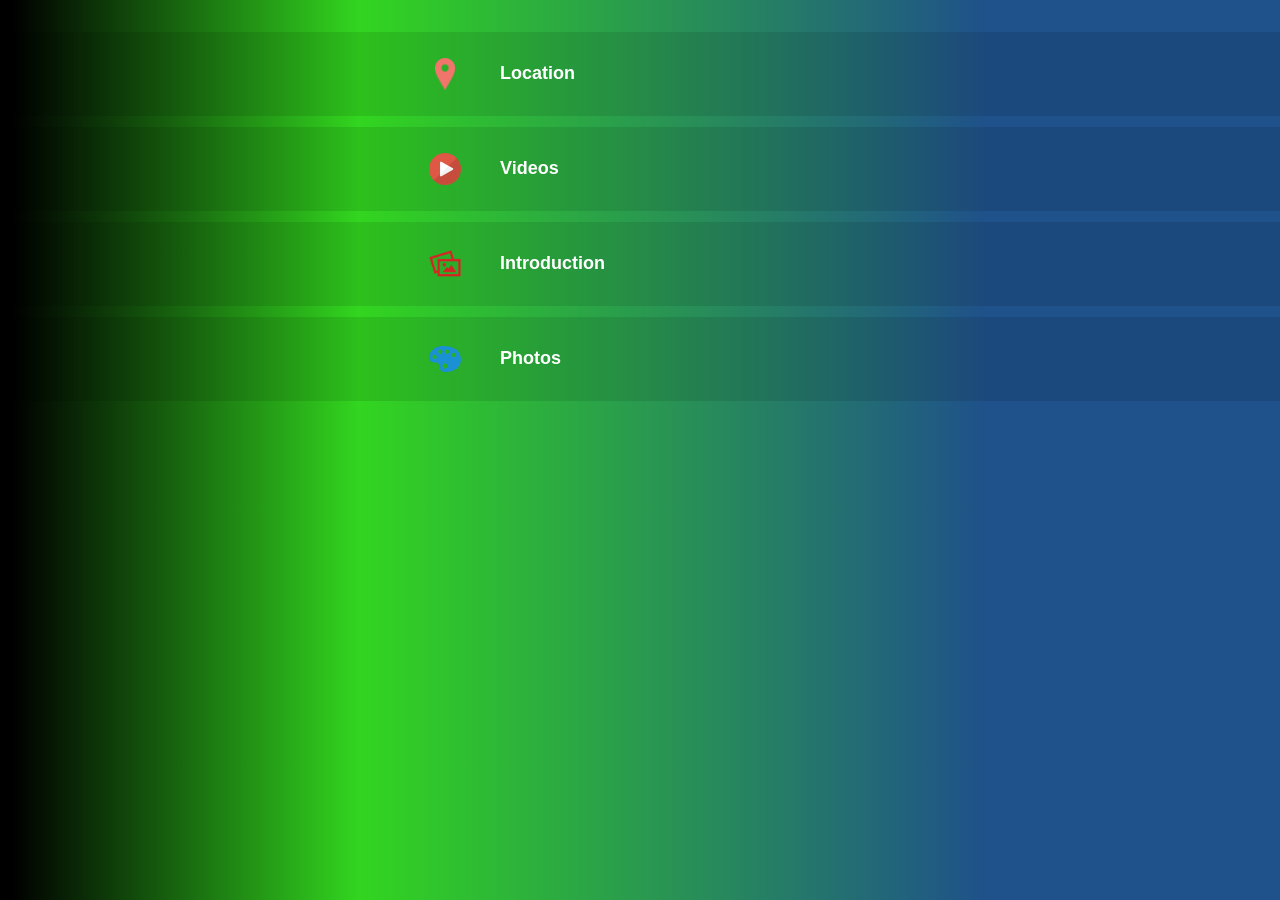
==== index.html @ 2bfb4bd2 "innovative4_cyberguardian_712" ====
<!DOCTYPE html PUBLIC "-//W3C//DTD XHTML 1.0 Transitional//EN" "http://www.w3.org/TR/xhtml1/DTD/xhtml1-transitional.dtd">

<html xmlns="http://www.w3.org/1999/xhtml">

<head>

<meta http-equiv="Content-Type" content="text/html; charset=utf-8" />

<title>List Menu</title>

<meta name="viewport" content="width=device-width, initial-scale=1">

<!-- Common Css Starts Here -->

<link rel="stylesheet" href="css/jquery.mobile-1.4.0.css" />

<link rel="stylesheet" href="css/theme.css" />

<link rel="stylesheet" href="css/common_layout.css" />



<!-- Common Css Ends Here -->

<link rel="stylesheet" href="css/grid_menu.css" />

<link rel="stylesheet" href="css/custom-responsive.css" />

<script src="js/jquery_1.9.1.js"></script>

<script src="js/jquery.mobile-1.4.0.js"></script>

<style type="text/css">

img {

	max-width:100%;

}

</style>

</head>



<body>

<!-- Start of first page -->

<div data-role="page" id="theme_layout" class="theme_bg">

<!-- Right Menu -->





<!-- Right Menu Ends Here -->

  

  

  <div role="main" class="ui-content">

  <!-- Logo of app -->

    <div class="logo" align="center"><img src="images/logo.png" alt="logo" /></div>

  

  

  </div>

  <!-- /content -->

  

  <div data-role="footer">

    <div class="list_menu">
		<div class="white_wrap">
		<div class="app_feature_list">

						
				<table cellpadding="0" cellspacing="0" border="0" align="center">
					<tr>
						<td>
						
							<a class="item link" rel="external" data-ajax="flase" href="location_3844.html">
																	<img src="images/location.png " />
															</a>
						</td>
						<td>
							<a href="location_3844.html" rel="external" data-ajax="flase" >
								<label>Location</label>
							</a>
						</td>
					</tr>
				</table>
			
		</div>
	</div>
		<div class="white_wrap">
		<div class="app_feature_list">

						
				<table cellpadding="0" cellspacing="0" border="0" align="center">
					<tr>
						<td>
						
							<a class="item link" rel="external" data-ajax="flase" href="video_3847.html">
																	<img src="images/video.png " />
															</a>
						</td>
						<td>
							<a href="video_3847.html" rel="external" data-ajax="flase" >
								<label>Videos</label>
							</a>
						</td>
					</tr>
				</table>
			
		</div>
	</div>
		<div class="white_wrap">
		<div class="app_feature_list">

						
				<table cellpadding="0" cellspacing="0" border="0" align="center">
					<tr>
						<td>
						
							<a class="item link" rel="external" data-ajax="flase" href="staticpage_3845.html">
																	<img src="images/staticpage.png " />
															</a>
						</td>
						<td>
							<a href="staticpage_3845.html" rel="external" data-ajax="flase" >
								<label>Introduction</label>
							</a>
						</td>
					</tr>
				</table>
			
		</div>
	</div>
		<div class="white_wrap">
		<div class="app_feature_list">

						
				<table cellpadding="0" cellspacing="0" border="0" align="center">
					<tr>
						<td>
						
							<a class="item link" rel="external" data-ajax="flase" href="photosub_3846.html">
																	<img src="images/photosub.png " />
															</a>
						</td>
						<td>
							<a href="photosub_3846.html" rel="external" data-ajax="flase" >
								<label>Photos</label>
							</a>
						</td>
					</tr>
				</table>
			
		</div>
	</div>
	</div>



  </div>

  <!-- /footer --> 

</div>

<!-- /page --> 







</body>

</html>
---- css/theme.css ----
.theme_bg{

	background:#22a201;

	min-width:320px;

	background-size:100% ;

	background-position: top center;

}

.logo{

	padding-top:28%;

	transition:all ease .3s;

	margin: 0 auto;

}



.ui-footer {

    background: none repeat scroll 0 0 rgba(0, 0, 0, 0) !important;

    border-bottom-width: 0;

    border-left-width: 0;

    border-right-width: 0;

    border-top: medium none !important;

}

.owl-demo .item{

	width:70px;

	height:70px;

	display:table-cell;

	/*background:url(../images/icon_bg.png) no-repeat;*/

	vertical-align:middle;

	text-align:center;

}

.ui-header{

	background:url("../images/header_bg.png") repeat scroll 0 0 rgba(0, 0, 0, 0) !important;

	border:none !important;

	border-bottom:none !important;

	

}

.ui-header a{

	box-shadow:none;

}

.ui-header .ui-title, .ui-footer .ui-title{

	text-shadow:none !important;

	color:#fff !important;

	font-size:24px;

	font-weight:normal;

	margin:0 23%;

}

.ui-icon-customrefresh:after {

	background-image: url("../images/refresh_icon.png");

	

}

.ui-icon-customrefresh:after{

	background-color:none;

	border:none;

	border-radius:none;

	height:42px;

	width:42px;

}

.ui-header .ui-btn-icon-notext{

	margin-top:11px;

}

.refresh_link,.help_link{

	border:none !important;

	background:none !important;

}

.refresh_link:hover,.refresh_link:active,.refresh_link:focus,.help_link:focus,.help_link:hover,.help_link:active{

	box-shadow:none !important;

}





/* custom setting of icons */

.app_feature_list a img{

	max-height:32px;

	max-width:32px;

}

.theme_bg
{
	background-image:none;
	background-repeat:no-repeat;
	background-size:cover;	
	background: linear-gradient(left , rgb(0, 0, 0) 1% , rgb(50, 213, 31) 28% , rgb(31, 81, 138) 77%);
background: -o-linear-gradient(left , rgb(0, 0, 0) 1% , rgb(50, 213, 31) 28% , rgb(31, 81, 138) 77%);
background: -ms-linear-gradient(left , rgb(0, 0, 0) 1% , rgb(50, 213, 31) 28% , rgb(31, 81, 138) 77%);
background: -moz-linear-gradient(left , rgb(0, 0, 0) 1% , rgb(50, 213, 31) 28% , rgb(31, 81, 138) 77%);
background: -webkit-linear-gradient(left , rgb(0, 0, 0) 1% , rgb(50, 213, 31) 28% , rgb(31, 81, 138) 77%);
}
---- css/common_layout.css ----
@font-face {
font-family:"Open Sans Light";
src:url("fonts/OpenSans-Light.eot?") format("eot"), url("fonts/OpenSans-Light.woff") format("woff"), url("fonts/OpenSans-Light.ttf") format("truetype"), url("fonts/OpenSans-Light.svg#OpenSans-Light") format("svg");
font-weight:normal;
font-style:normal;
}
@font-face {
font-family:"Open Sans";
src:url("fonts/OpenSans-Regular.eot?") format("eot"), url("fonts/OpenSans-Regular.woff") format("woff"), url("fonts/OpenSans-Regular.ttf") format("truetype"), url("fonts/OpenSans-Regular.svg#OpenSans") format("svg");
font-weight:normal;
font-style:normal;
}
@font-face {
font-family:"Open Sans Semibold";
src:url("fonts/OpenSans-Semibold.eot?") format("eot"), url("fonts/OpenSans-Semibold.woff") format("woff"), url("fonts/OpenSans-Semibold.ttf") format("truetype"), url("fonts/OpenSans-Semibold.svg#OpenSans-Semibold") format("svg");
font-weight:normal;
font-style:normal;
}
body {
	/*font-family:Open Sans,sans-serif;*/
	font-family:Arial, Helvetica, sans-serif !important;
	min-width:313px;
}
.clr{
	clear:both;
}
.app_feature_list{
	text-align:center;
	text-shadow:none;
	float:left;
	font-weight:normal;
	color:#fff !important;
	width:70px;
	/*font-family:Open Sans Semibold,sans-serif;*/
	font-family:Arial, Helvetica, sans-serif !important;
}
.app_feature_list label{
	height:36px;
	overflow:hidden;
	font-size:13px;
	word-wrap: break-word;
	cursor:pointer;
}

.no_data,.thankyou_msg{
	background: url(../images/header_bg.png);
    border-radius: 6px;
    display: block;
    margin: 6%;
    padding: 4%;
    text-align: center;
    width: 80%;
    text-shadow:none !important;
    text-transform: capitalize;
	color:#fff;
}
a.item{

   /* background-image: url("../images/icon_bg.png");*/
	background-repeat:no-repeat;
	background-size:100% 100%;
    display: table-cell;
    height: 70px;
    text-align: center;
    vertical-align: middle;
    width: 70px;
	color:#fff !important;

}
.app_feature_list a,.app_feature_list label{
	color:#fff;
	text-decoration:none;
}
.logo{
	padding:0px !important;
}
.logo img{
	display:none;
}
.white_wrap .app_feature_list label{
	height:auto;
}
.app_feature_list a{
	color:#fff !important;
	text-decoration:none;
	outline:none;
	cursor:pointer;
}

/* loader setting */
.ui-loader-default{
	background: none repeat scroll 0 0 #000000;
    height: 100%;
    left: 0;
    opacity: 0.4;
    position: fixed;
    top: 0 !important;
    width: 100%;
	margin:0px !important;
}


.ui-loader .ui-icon-loading {
    position:absolute;
	top:50%;
	left:50%;
	margin:-23px 0 0 -23px;
}
---- css/grid_menu.css ----
/*.list_menu a.item {
    background: none;
    display: table-cell;
    height: 100px;
    text-align: center;
    vertical-align: middle;
    width: 100px;
	
}
.white_wrap{
	padding:7px 0px;
	background:#219e01;
	margin-bottom:10px;
}
.white_wrap table tr td:first-child{
	padding-right:20px;
	width:100px;
}
.white_wrap table{
	width:500px;
}
.white_wrap table tr td{
	vertical-align:middle;
	text-align:left;
}*/

.white_wrap{
	background:url(../images/header_bg.png);
	margin-bottom:11px;
	padding:7px 0px;
}
.white_wrap table tr td:first-child{
	padding-right:20px;
	width:70px;
	padding-left:20px;
}
.white_wrap table{
	width:500px;
}
.white_wrap table tr td{
	vertical-align:middle;
	text-align:left;
}
.white_wrap .app_feature_list{
	float:none;
	width:auto;
}
.white_wrap .app_feature_list label{
	margin-bottom:0px;
	height:auto;
}
.app_feature_list label {
    font-size: 18px;
    font-weight: 600;
    height: 36px;
    overflow: hidden;
}
---- css/custom-responsive.css ----
@media (max-width: 1024px){
	.logo{
	padding:5% 0px 10%;
	}	
}
@media (max-width: 768px){
	.logo{
	padding:28% 0px 20%;
		}	
}
@media (max-width: 650px){
	.logo {
    padding-top:4%;
    width: 410px;
	}
	.white_wrap table {
    width: 400px;
	}
}

@media (max-width: 480px){
	.logo{
	padding:8% 0px 20%;
	width:370px;
	}	
	.white_wrap table {
    width: 340px;
	}
}

@media (max-width: 350px){
	.logo {
    padding-top: 25%;
    width: 262px;
	}
	.white_wrap table {
    width: 300px;
	}
}
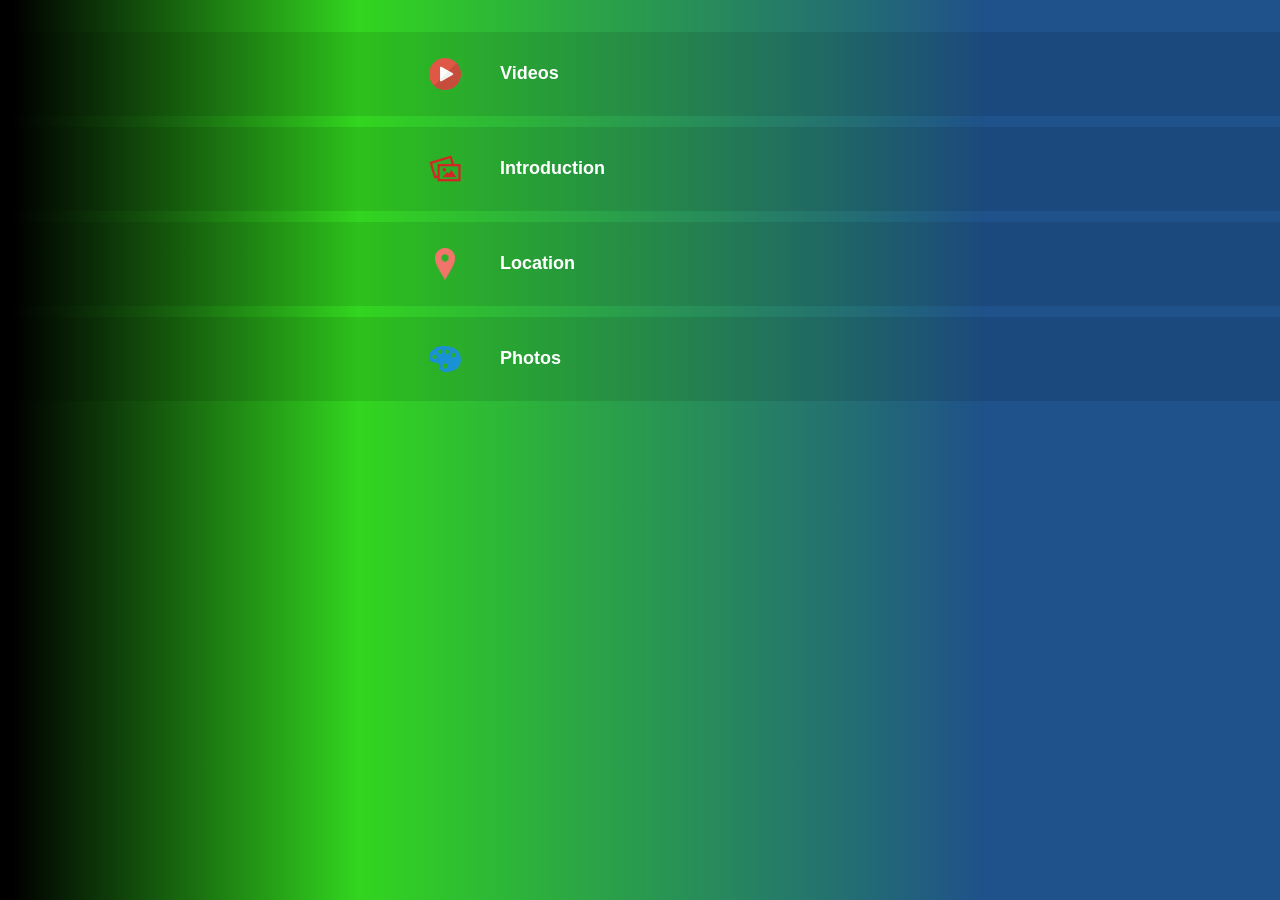
==== commit 907bb964: "innovative4_cyberguardian_712" ====
--- a/index.html
+++ b/index.html
@@ -89,28 +89,6 @@
 					<tr>
 						<td>
 						
-							<a class="item link" rel="external" data-ajax="flase" href="location_3844.html">
-																	<img src="images/location.png " />
-															</a>
-						</td>
-						<td>
-							<a href="location_3844.html" rel="external" data-ajax="flase" >
-								<label>Location</label>
-							</a>
-						</td>
-					</tr>
-				</table>
-			
-		</div>
-	</div>
-		<div class="white_wrap">
-		<div class="app_feature_list">
-
-						
-				<table cellpadding="0" cellspacing="0" border="0" align="center">
-					<tr>
-						<td>
-						
 							<a class="item link" rel="external" data-ajax="flase" href="video_3847.html">
 																	<img src="images/video.png " />
 															</a>
@@ -140,6 +118,28 @@
 						<td>
 							<a href="staticpage_3845.html" rel="external" data-ajax="flase" >
 								<label>Introduction</label>
+							</a>
+						</td>
+					</tr>
+				</table>
+			
+		</div>
+	</div>
+		<div class="white_wrap">
+		<div class="app_feature_list">
+
+						
+				<table cellpadding="0" cellspacing="0" border="0" align="center">
+					<tr>
+						<td>
+						
+							<a class="item link" rel="external" data-ajax="flase" href="location_3844.html">
+																	<img src="images/location.png " />
+															</a>
+						</td>
+						<td>
+							<a href="location_3844.html" rel="external" data-ajax="flase" >
+								<label>Location</label>
 							</a>
 						</td>
 					</tr>
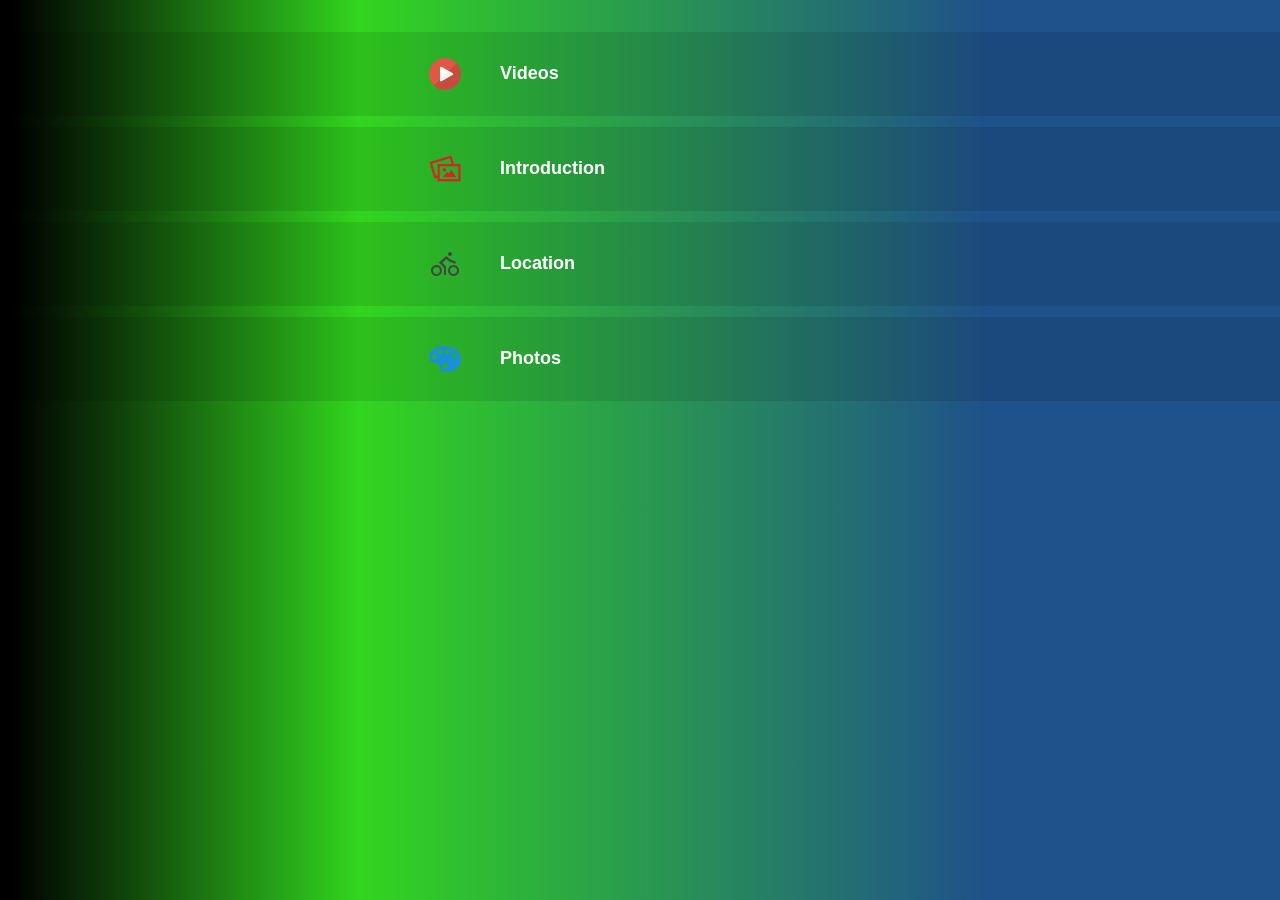
==== commit 6bb7f9b1: "innovative4_cyberguardian_712" ====
--- a/index.html
+++ b/index.html
@@ -134,7 +134,7 @@
 						<td>
 						
 							<a class="item link" rel="external" data-ajax="flase" href="location_3844.html">
-																	<img src="images/location.png " />
+																	<img src="icon(23).png" />
 															</a>
 						</td>
 						<td>
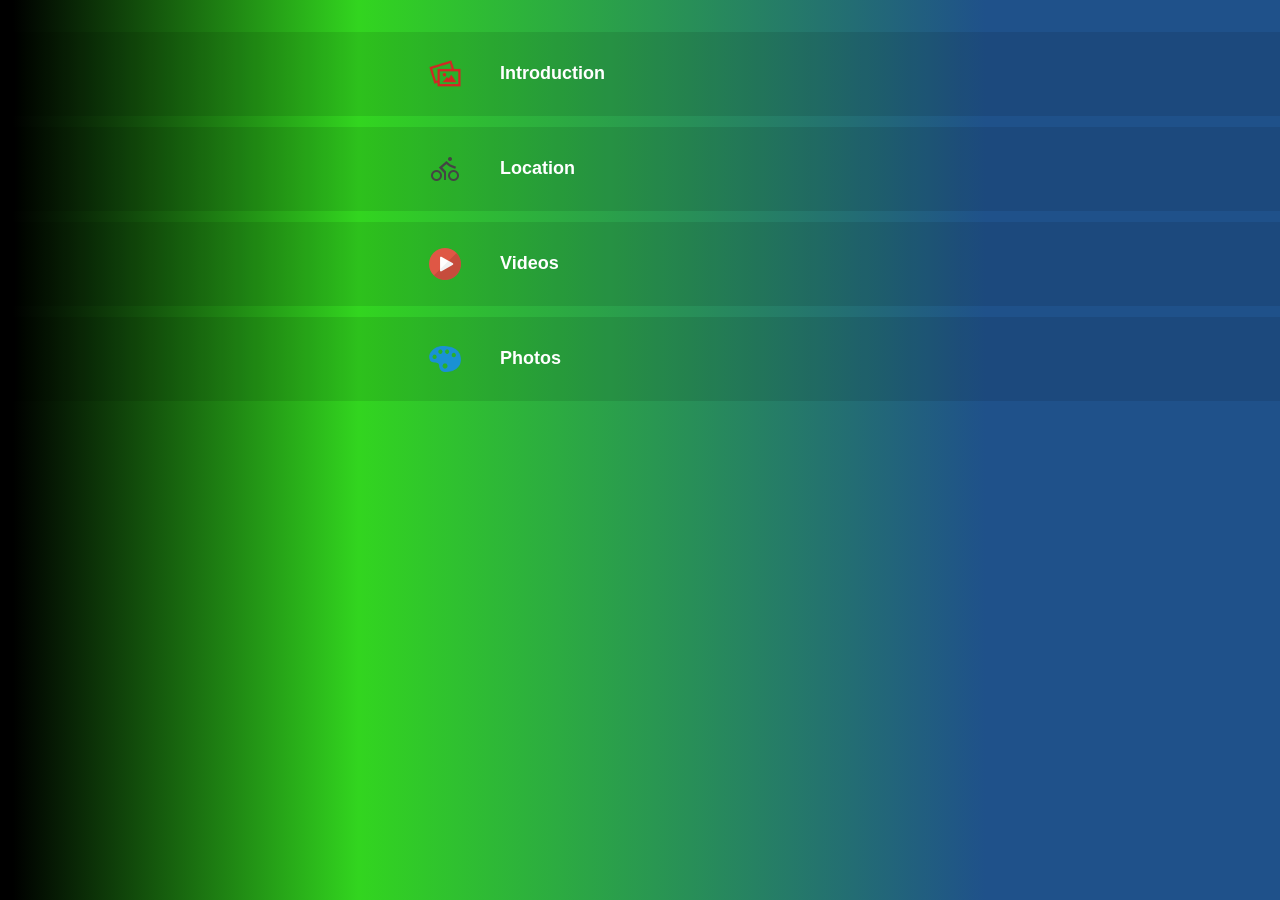
==== commit 79f3459d: "innovative4_cyberguardian_712" ====
--- a/index.html
+++ b/index.html
@@ -89,28 +89,6 @@
 					<tr>
 						<td>
 						
-							<a class="item link" rel="external" data-ajax="flase" href="video_3847.html">
-																	<img src="images/video.png " />
-															</a>
-						</td>
-						<td>
-							<a href="video_3847.html" rel="external" data-ajax="flase" >
-								<label>Videos</label>
-							</a>
-						</td>
-					</tr>
-				</table>
-			
-		</div>
-	</div>
-		<div class="white_wrap">
-		<div class="app_feature_list">
-
-						
-				<table cellpadding="0" cellspacing="0" border="0" align="center">
-					<tr>
-						<td>
-						
 							<a class="item link" rel="external" data-ajax="flase" href="staticpage_3845.html">
 																	<img src="images/staticpage.png " />
 															</a>
@@ -140,6 +118,28 @@
 						<td>
 							<a href="location_3844.html" rel="external" data-ajax="flase" >
 								<label>Location</label>
+							</a>
+						</td>
+					</tr>
+				</table>
+			
+		</div>
+	</div>
+		<div class="white_wrap">
+		<div class="app_feature_list">
+
+						
+				<table cellpadding="0" cellspacing="0" border="0" align="center">
+					<tr>
+						<td>
+						
+							<a class="item link" rel="external" data-ajax="flase" href="video_3847.html">
+																	<img src="images/video.png " />
+															</a>
+						</td>
+						<td>
+							<a href="video_3847.html" rel="external" data-ajax="flase" >
+								<label>Videos</label>
 							</a>
 						</td>
 					</tr>
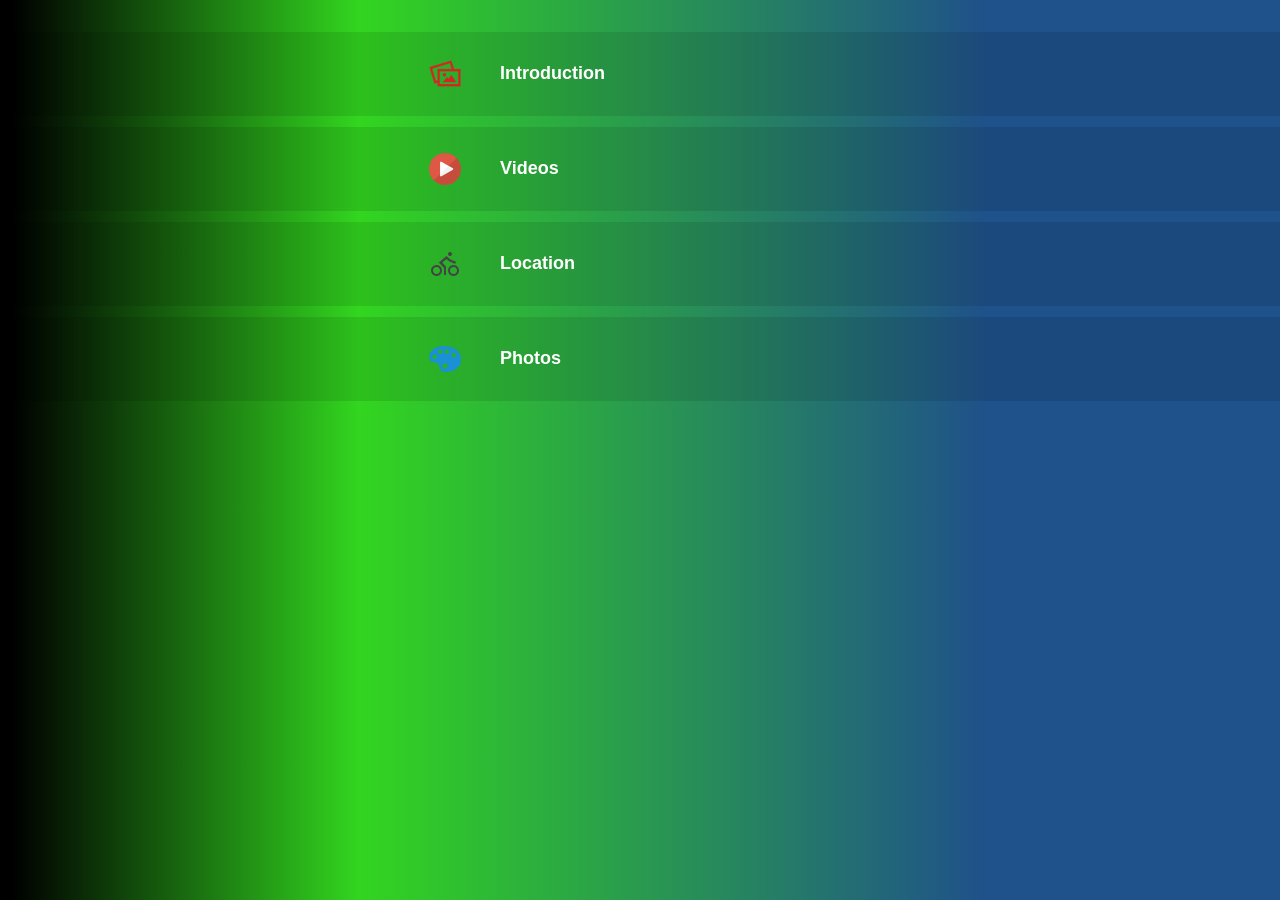
==== commit 6eec8e80: "innovative4_cyberguardian_712" ====
--- a/index.html
+++ b/index.html
@@ -111,13 +111,13 @@
 					<tr>
 						<td>
 						
-							<a class="item link" rel="external" data-ajax="flase" href="location_3844.html">
-																	<img src="icon(23).png" />
+							<a class="item link" rel="external" data-ajax="flase" href="video_3847.html">
+																	<img src="images/video.png " />
 															</a>
 						</td>
 						<td>
-							<a href="location_3844.html" rel="external" data-ajax="flase" >
-								<label>Location</label>
+							<a href="video_3847.html" rel="external" data-ajax="flase" >
+								<label>Videos</label>
 							</a>
 						</td>
 					</tr>
@@ -133,13 +133,13 @@
 					<tr>
 						<td>
 						
-							<a class="item link" rel="external" data-ajax="flase" href="video_3847.html">
-																	<img src="images/video.png " />
+							<a class="item link" rel="external" data-ajax="flase" href="location_3844.html">
+																	<img src="icon(23).png" />
 															</a>
 						</td>
 						<td>
-							<a href="video_3847.html" rel="external" data-ajax="flase" >
-								<label>Videos</label>
+							<a href="location_3844.html" rel="external" data-ajax="flase" >
+								<label>Location</label>
 							</a>
 						</td>
 					</tr>
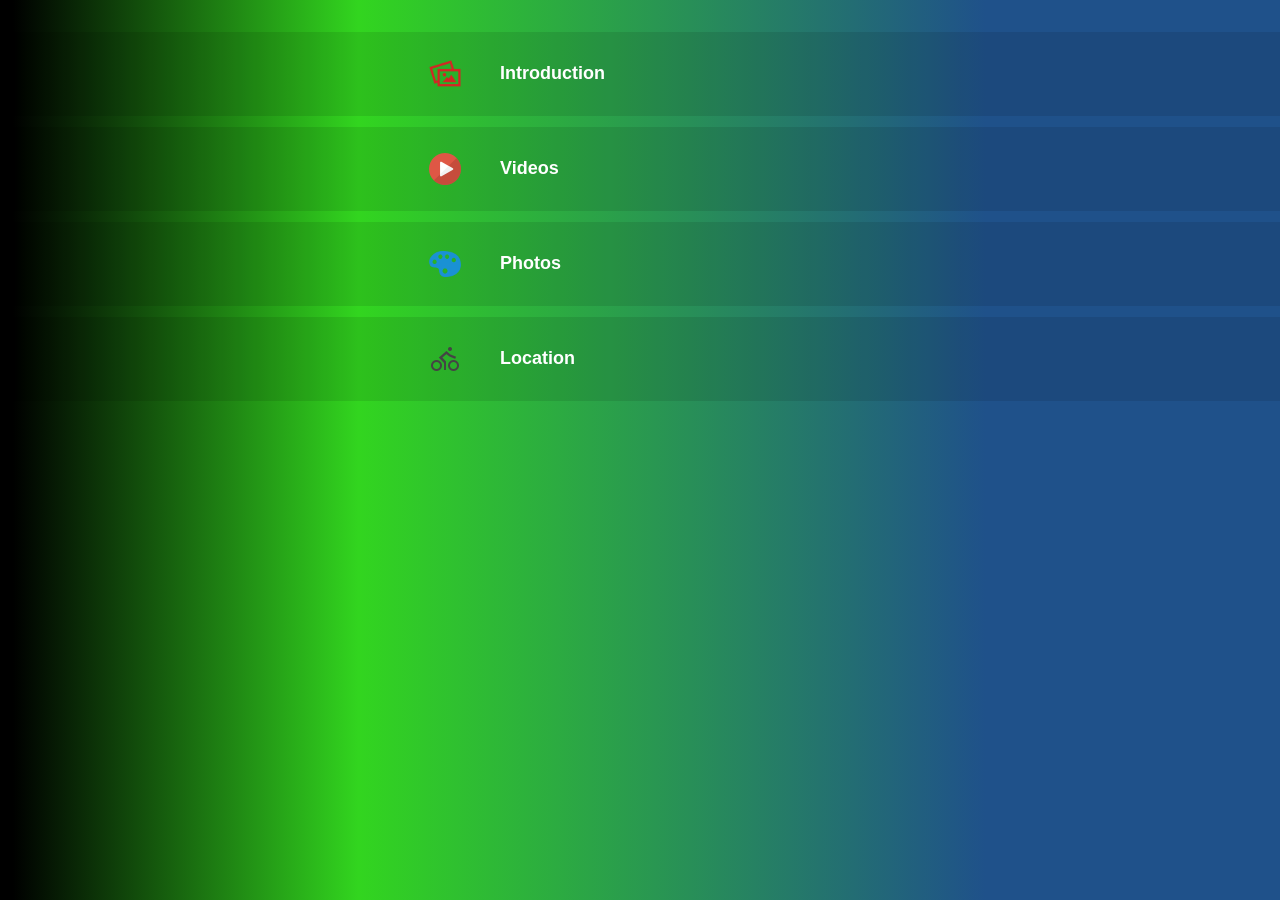
==== commit a22d0bc0: "innovative4_cyberguardian_712" ====
--- a/index.html
+++ b/index.html
@@ -133,13 +133,13 @@
 					<tr>
 						<td>
 						
-							<a class="item link" rel="external" data-ajax="flase" href="location_3844.html">
-																	<img src="icon(23).png" />
+							<a class="item link" rel="external" data-ajax="flase" href="photosub_3846.html">
+																	<img src="images/photosub.png " />
 															</a>
 						</td>
 						<td>
-							<a href="location_3844.html" rel="external" data-ajax="flase" >
-								<label>Location</label>
+							<a href="photosub_3846.html" rel="external" data-ajax="flase" >
+								<label>Photos</label>
 							</a>
 						</td>
 					</tr>
@@ -155,13 +155,13 @@
 					<tr>
 						<td>
 						
-							<a class="item link" rel="external" data-ajax="flase" href="photosub_3846.html">
-																	<img src="images/photosub.png " />
+							<a class="item link" rel="external" data-ajax="flase" href="location_3844.html">
+																	<img src="icon(23).png" />
 															</a>
 						</td>
 						<td>
-							<a href="photosub_3846.html" rel="external" data-ajax="flase" >
-								<label>Photos</label>
+							<a href="location_3844.html" rel="external" data-ajax="flase" >
+								<label>Location</label>
 							</a>
 						</td>
 					</tr>
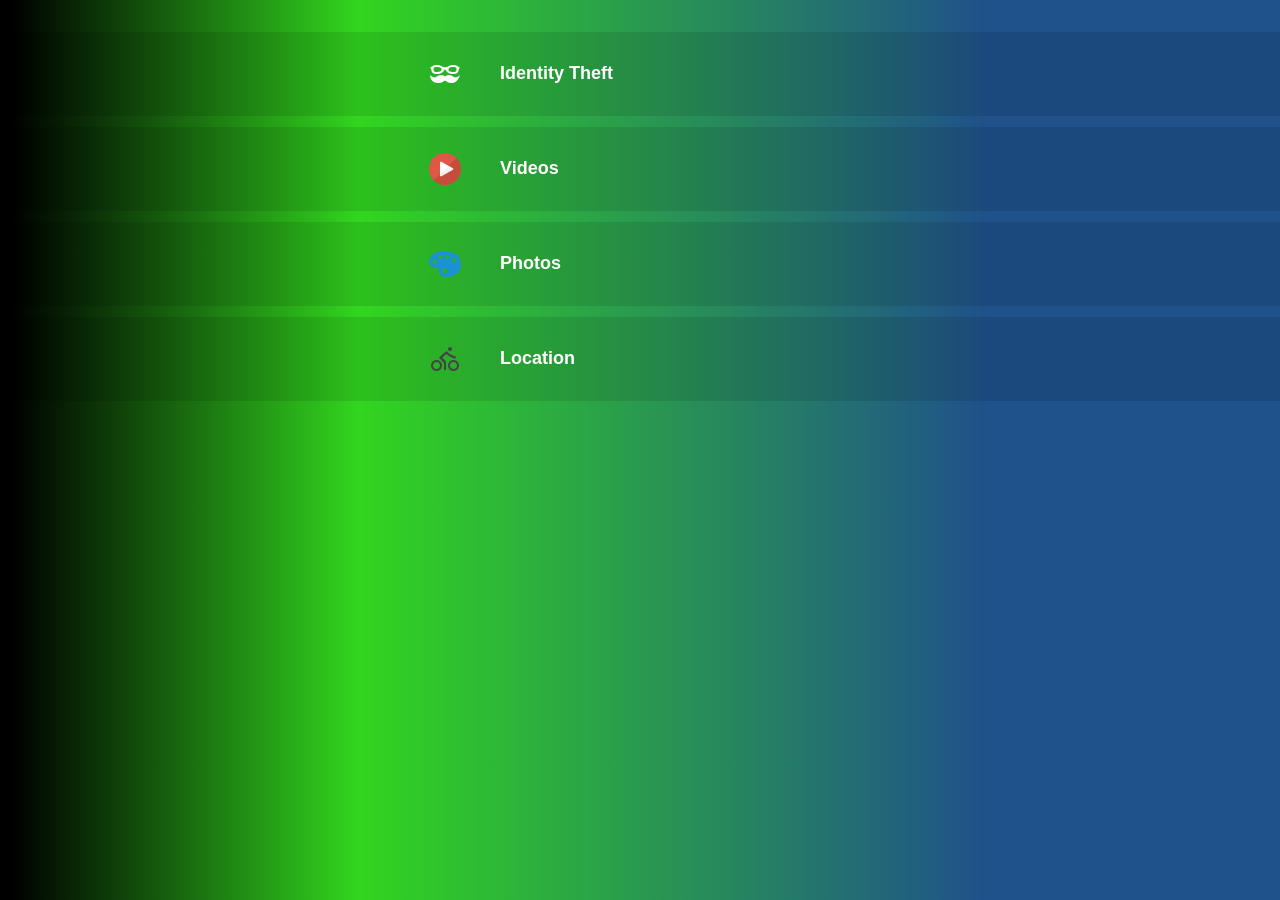
==== commit 23606bc3: "innovative4_cyberguardian_712" ====
--- a/index.html
+++ b/index.html
@@ -90,12 +90,12 @@
 						<td>
 						
 							<a class="item link" rel="external" data-ajax="flase" href="staticpage_3845.html">
-																	<img src="images/staticpage.png " />
+																	<img src="icon(36).png" />
 															</a>
 						</td>
 						<td>
 							<a href="staticpage_3845.html" rel="external" data-ajax="flase" >
-								<label>Introduction</label>
+								<label>Identity Theft</label>
 							</a>
 						</td>
 					</tr>
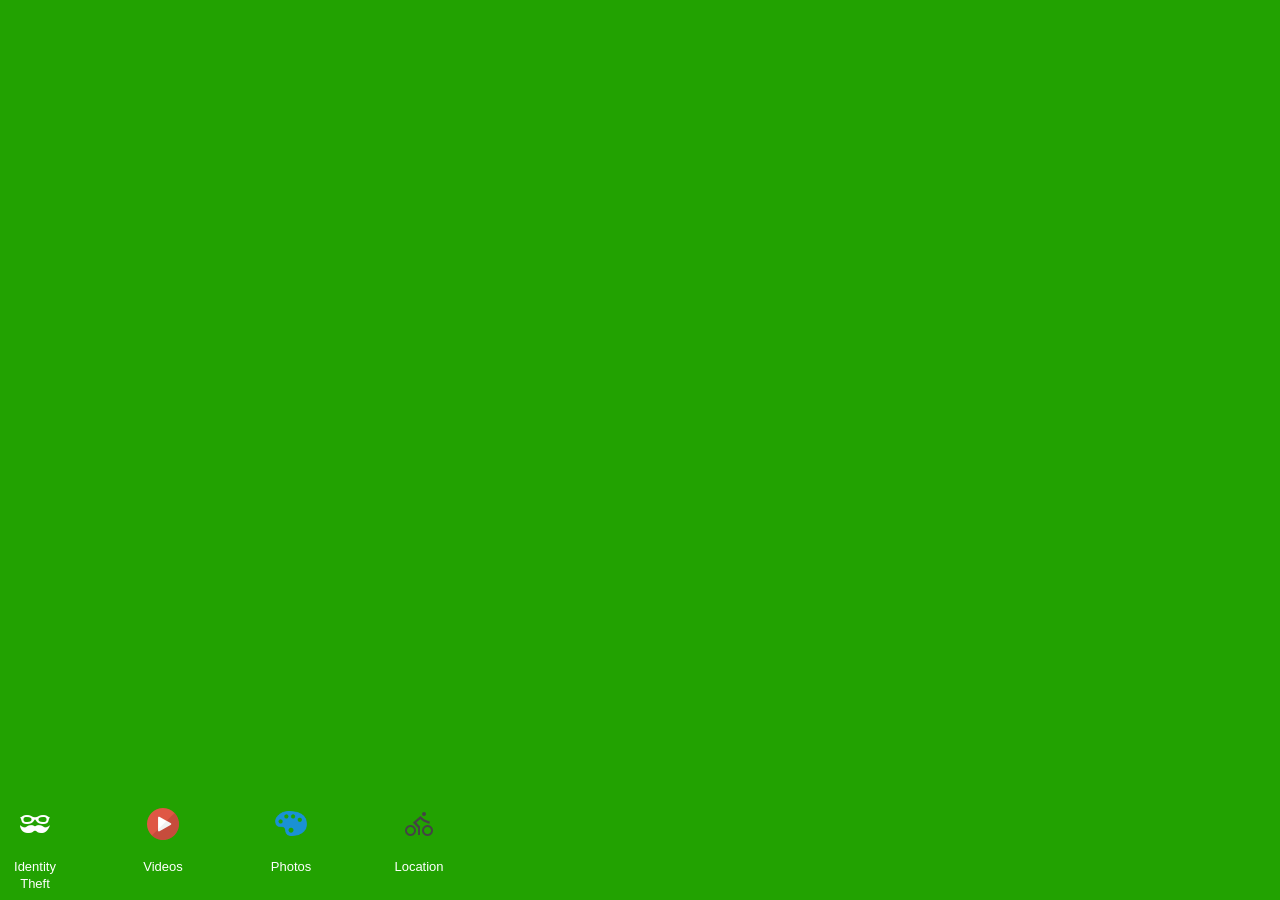
==== commit 8e44bfd3: "innovative4_cyberguardian_712" ====
--- a/index.html
+++ b/index.html
@@ -6,11 +6,11 @@
 
 <meta http-equiv="Content-Type" content="text/html; charset=utf-8" />
 
-<title>List Menu</title>
+<title>Wooden Theme</title>
 
 <meta name="viewport" content="width=device-width, initial-scale=1">
 
-<!-- Common Css Starts Here -->
+<link rel="stylesheet" href="../../assets/css/fonts.css" />
 
 <link rel="stylesheet" href="css/jquery.mobile-1.4.0.css" />
 
@@ -18,17 +18,23 @@
 
 <link rel="stylesheet" href="css/common_layout.css" />
 
-
-
-<!-- Common Css Ends Here -->
-
-<link rel="stylesheet" href="css/grid_menu.css" />
-
-<link rel="stylesheet" href="css/custom-responsive.css" />
-
 <script src="js/jquery_1.9.1.js"></script>
 
 <script src="js/jquery.mobile-1.4.0.js"></script>
+
+<!-- Mobile Crousel Setting -->
+
+
+
+<link rel="stylesheet" href="css/mobile_crousel/mobile_crousel.css" />
+
+<link rel="stylesheet" href="css/mobile_crousel/custom.css" />
+
+
+
+<!-- Mobile Crousel  Settings ends Here -->
+
+<link rel="stylesheet" href="css/temporary.css" />
 
 <style type="text/css">
 
@@ -48,134 +54,87 @@
 
 <!-- Start of first page -->
 
-<div data-role="page" id="theme_layout" class="theme_bg">
-
-<!-- Right Menu -->
-
-
-
-
-
-<!-- Right Menu Ends Here -->
+<div data-role="page" id="theme_layout" class="theme_bg"> 
 
   
 
-  
+  <!-- Header Starts Here -->
 
-  <div role="main" class="ui-content">
+  <div data-role="header"> 
 
-  <!-- Logo of app -->
+    <h1>Cyberguardian</h1>
+
+     </div>
+
+  <!-- /header ends here --> 
+
+  <!-- Main Content Starts  Here -->
+
+  <div role="main" class="ui-content"> 
+
+    <!-- Logo of app -->
 
     <div class="logo" align="center"><img src="images/logo.png" alt="logo" /></div>
 
-  
+  </div>
+
+  <!-- /content ends here --> 
 
   
 
-  </div>
+  <!-- Footer Starts Here -->
 
-  <!-- /content -->
+  <div data-role="footer" data-position="fixed" > 
 
-  
+    <!-- Menu Starts Here -->
 
-  <div data-role="footer">
+    <div class="owl-carousel owl-demo">
 
-    <div class="list_menu">
-		<div class="white_wrap">
-		<div class="app_feature_list">
-
-						
-				<table cellpadding="0" cellspacing="0" border="0" align="center">
-					<tr>
-						<td>
-						
-							<a class="item link" rel="external" data-ajax="flase" href="staticpage_3845.html">
+			<div class="app_feature_list">
+			<a class="item link" href="staticpage_3845.html" rel="external" data-ajax="flase"  >
 																	<img src="icon(36).png" />
-															</a>
-						</td>
-						<td>
-							<a href="staticpage_3845.html" rel="external" data-ajax="flase" >
-								<label>Identity Theft</label>
-							</a>
-						</td>
-					</tr>
-				</table>
-			
-		</div>
-	</div>
-		<div class="white_wrap">
-		<div class="app_feature_list">
-
-						
-				<table cellpadding="0" cellspacing="0" border="0" align="center">
-					<tr>
-						<td>
-						
-							<a class="item link" rel="external" data-ajax="flase" href="video_3847.html">
-																	<img src="images/video.png " />
-															</a>
-						</td>
-						<td>
-							<a href="video_3847.html" rel="external" data-ajax="flase" >
-								<label>Videos</label>
-							</a>
-						</td>
-					</tr>
-				</table>
-			
-		</div>
-	</div>
-		<div class="white_wrap">
-		<div class="app_feature_list">
-
-						
-				<table cellpadding="0" cellspacing="0" border="0" align="center">
-					<tr>
-						<td>
-						
-							<a class="item link" rel="external" data-ajax="flase" href="photosub_3846.html">
-																	<img src="images/photosub.png " />
-															</a>
-						</td>
-						<td>
-							<a href="photosub_3846.html" rel="external" data-ajax="flase" >
-								<label>Photos</label>
-							</a>
-						</td>
-					</tr>
-				</table>
-			
-		</div>
-	</div>
-		<div class="white_wrap">
-		<div class="app_feature_list">
-
-						
-				<table cellpadding="0" cellspacing="0" border="0" align="center">
-					<tr>
-						<td>
-						
-							<a class="item link" rel="external" data-ajax="flase" href="location_3844.html">
-																	<img src="icon(23).png" />
-															</a>
-						</td>
-						<td>
-							<a href="location_3844.html" rel="external" data-ajax="flase" >
-								<label>Location</label>
-							</a>
-						</td>
-					</tr>
-				</table>
-			
-		</div>
-	</div>
+										</a>
+		<a href="staticpage_3845.html" rel="external" data-ajax="flase"  >
+				<label>Identity Theft</label>
+		</a>
 	</div>
 
+			<div class="app_feature_list">
+			<a class="item link" href="video_3847.html" rel="external" data-ajax="flase"  >
+																	<img src="images/video.png " />
+										</a>
+		<a href="video_3847.html" rel="external" data-ajax="flase"  >
+				<label>Videos</label>
+		</a>
+	</div>
+
+			<div class="app_feature_list">
+			<a class="item link" href="photosub_3846.html" rel="external" data-ajax="flase"  >
+																	<img src="images/photosub.png " />
+										</a>
+		<a href="photosub_3846.html" rel="external" data-ajax="flase"  >
+				<label>Photos</label>
+		</a>
+	</div>
+
+			<div class="app_feature_list">
+			<a class="item link" href="location_3844.html" rel="external" data-ajax="flase"  >
+																	<img src="icon(23).png" />
+										</a>
+		<a href="location_3844.html" rel="external" data-ajax="flase"  >
+				<label>Location</label>
+		</a>
+	</div>
+
+	
+</div>
 
+
+    <!-- Menu ends Here --> 
 
   </div>
 
-  <!-- /footer --> 
+  <!-- footer ends here --> 
 
 </div>
 
@@ -187,6 +146,52 @@
 
 
 
+<script src="js/mobile_crousel_js/mobile_crousel.js"></script> 
+
+<script>
+
+    $(document).ready(function() {
+
+     
+
+    var owl = $(".owl-demo");
+
+     
+
+    owl.owlCarousel({
+
+    itemsCustom : [
+
+    [0, 4],
+
+    [450, 5],
+
+    [600, 6],
+
+    [700, 7],
+
+    [1000, 8],
+
+    [1200, 10],
+
+    [1400, 13],
+
+    [1600, 15]
+
+    ],
+
+    navigation : false
+
+     
+
+    });
+
+     
+
+    });
+
+</script>
+
 </body>
 
 </html>
--- a/css/theme.css
+++ b/css/theme.css
@@ -142,16 +142,13 @@
 
 }
 
+@media (min-width: 100px) and (max-width: 399px) {
 .theme_bg
 {
-	background-image:none;
+	background-image:url(../images/app712port.jpg) ;
 	background-repeat:no-repeat;
 	background-size:cover;	
-	background: linear-gradient(left , rgb(0, 0, 0) 1% , rgb(50, 213, 31) 28% , rgb(31, 81, 138) 77%);
-background: -o-linear-gradient(left , rgb(0, 0, 0) 1% , rgb(50, 213, 31) 28% , rgb(31, 81, 138) 77%);
-background: -ms-linear-gradient(left , rgb(0, 0, 0) 1% , rgb(50, 213, 31) 28% , rgb(31, 81, 138) 77%);
-background: -moz-linear-gradient(left , rgb(0, 0, 0) 1% , rgb(50, 213, 31) 28% , rgb(31, 81, 138) 77%);
-background: -webkit-linear-gradient(left , rgb(0, 0, 0) 1% , rgb(50, 213, 31) 28% , rgb(31, 81, 138) 77%);
+}
 }
 
 
--- a/css/mobile_crousel/mobile_crousel.css
+++ b/css/mobile_crousel/mobile_crousel.css
@@ -0,0 +1,228 @@
+
+
+/* clearfix */
+.owl-carousel .owl-wrapper:after {
+	content: ".";
+	display: block;
+	clear: both;
+	visibility: hidden;
+	line-height: 0;
+	height: 0;
+}
+/* display none until init */
+.owl-carousel{
+	display: none;
+	position: relative;
+	width: 100%;
+	-ms-touch-action: pan-y;
+}
+.owl-carousel .owl-wrapper{
+	display: none;
+	position: relative;
+	-webkit-transform: translate3d(0px, 0px, 0px);
+}
+.owl-carousel .owl-wrapper-outer{
+	overflow: hidden;
+	position: relative;
+	width: 100%;
+}
+.owl-carousel .owl-wrapper-outer.autoHeight{
+	-webkit-transition: height 500ms ease-in-out;
+	-moz-transition: height 500ms ease-in-out;
+	-ms-transition: height 500ms ease-in-out;
+	-o-transition: height 500ms ease-in-out;
+	transition: height 500ms ease-in-out;
+}
+	
+.owl-carousel .owl-item{
+	float: left;
+}
+.owl-controls .owl-page,
+.owl-controls .owl-buttons div{
+	cursor: pointer;
+}
+.owl-controls {
+	-webkit-user-select: none;
+	-khtml-user-select: none;
+	-moz-user-select: none;
+	-ms-user-select: none;
+	user-select: none;
+	-webkit-tap-highlight-color: rgba(0, 0, 0, 0);
+}
+
+/* mouse grab icon */
+.grabbing { 
+    cursor:url(grabbing.png) 8 8, move;
+}
+
+/* fix */
+.owl-carousel  .owl-wrapper,
+.owl-carousel  .owl-item{
+	-webkit-backface-visibility: hidden;
+	-moz-backface-visibility:    hidden;
+	-ms-backface-visibility:     hidden;
+  -webkit-transform: translate3d(0,0,0);
+  -moz-transform: translate3d(0,0,0);
+  -ms-transform: translate3d(0,0,0);
+}
+
+/* CSS3 Transitions */
+
+.owl-origin {
+	-webkit-perspective: 1200px;
+	-webkit-perspective-origin-x : 50%;
+	-webkit-perspective-origin-y : 50%;
+	-moz-perspective : 1200px;
+	-moz-perspective-origin-x : 50%;
+	-moz-perspective-origin-y : 50%;
+	perspective : 1200px;
+}
+/* fade */
+.owl-fade-out {
+  z-index: 10;
+  -webkit-animation: fadeOut .7s both ease;
+  -moz-animation: fadeOut .7s both ease;
+  animation: fadeOut .7s both ease;
+}
+.owl-fade-in {
+  -webkit-animation: fadeIn .7s both ease;
+  -moz-animation: fadeIn .7s both ease;
+  animation: fadeIn .7s both ease;
+}
+/* backSlide */
+.owl-backSlide-out {
+  -webkit-animation: backSlideOut 1s both ease;
+  -moz-animation: backSlideOut 1s both ease;
+  animation: backSlideOut 1s both ease;
+}
+.owl-backSlide-in {
+  -webkit-animation: backSlideIn 1s both ease;
+  -moz-animation: backSlideIn 1s both ease;
+  animation: backSlideIn 1s both ease;
+}
+/* goDown */
+.owl-goDown-out {
+  -webkit-animation: scaleToFade .7s ease both;
+  -moz-animation: scaleToFade .7s ease both;
+  animation: scaleToFade .7s ease both;
+}
+.owl-goDown-in {
+  -webkit-animation: goDown .6s ease both;
+  -moz-animation: goDown .6s ease both;
+  animation: goDown .6s ease both;
+}
+/* scaleUp */
+.owl-fadeUp-in {
+  -webkit-animation: scaleUpFrom .5s ease both;
+  -moz-animation: scaleUpFrom .5s ease both;
+  animation: scaleUpFrom .5s ease both;
+}
+
+.owl-fadeUp-out {
+  -webkit-animation: scaleUpTo .5s ease both;
+  -moz-animation: scaleUpTo .5s ease both;
+  animation: scaleUpTo .5s ease both;
+}
+/* Keyframes */
+/*empty*/
+@-webkit-keyframes empty {
+  0% {opacity: 1}
+}
+@-moz-keyframes empty {
+  0% {opacity: 1}
+}
+@keyframes empty {
+  0% {opacity: 1}
+}
+@-webkit-keyframes fadeIn {
+  0% { opacity:0; }
+  100% { opacity:1; }
+}
+@-moz-keyframes fadeIn {
+  0% { opacity:0; }
+  100% { opacity:1; }
+}
+@keyframes fadeIn {
+  0% { opacity:0; }
+  100% { opacity:1; }
+}
+@-webkit-keyframes fadeOut {
+  0% { opacity:1; }
+  100% { opacity:0; }
+}
+@-moz-keyframes fadeOut {
+  0% { opacity:1; }
+  100% { opacity:0; }
+}
+@keyframes fadeOut {
+  0% { opacity:1; }
+  100% { opacity:0; }
+}
+@-webkit-keyframes backSlideOut {
+  25% { opacity: .5; -webkit-transform: translateZ(-500px); }
+  75% { opacity: .5; -webkit-transform: translateZ(-500px) translateX(-200%); }
+  100% { opacity: .5; -webkit-transform: translateZ(-500px) translateX(-200%); }
+}
+@-moz-keyframes backSlideOut {
+  25% { opacity: .5; -moz-transform: translateZ(-500px); }
+  75% { opacity: .5; -moz-transform: translateZ(-500px) translateX(-200%); }
+  100% { opacity: .5; -moz-transform: translateZ(-500px) translateX(-200%); }
+}
+@keyframes backSlideOut {
+  25% { opacity: .5; transform: translateZ(-500px); }
+  75% { opacity: .5; transform: translateZ(-500px) translateX(-200%); }
+  100% { opacity: .5; transform: translateZ(-500px) translateX(-200%); }
+}
+@-webkit-keyframes backSlideIn {
+  0%, 25% { opacity: .5; -webkit-transform: translateZ(-500px) translateX(200%); }
+  75% { opacity: .5; -webkit-transform: translateZ(-500px); }
+  100% { opacity: 1; -webkit-transform: translateZ(0) translateX(0); }
+}
+@-moz-keyframes backSlideIn {
+  0%, 25% { opacity: .5; -moz-transform: translateZ(-500px) translateX(200%); }
+  75% { opacity: .5; -moz-transform: translateZ(-500px); }
+  100% { opacity: 1; -moz-transform: translateZ(0) translateX(0); }
+}
+@keyframes backSlideIn {
+  0%, 25% { opacity: .5; transform: translateZ(-500px) translateX(200%); }
+  75% { opacity: .5; transform: translateZ(-500px); }
+  100% { opacity: 1; transform: translateZ(0) translateX(0); }
+}
+@-webkit-keyframes scaleToFade {
+  to { opacity: 0; -webkit-transform: scale(.8); }
+}
+@-moz-keyframes scaleToFade {
+  to { opacity: 0; -moz-transform: scale(.8); }
+}
+@keyframes scaleToFade {
+  to { opacity: 0; transform: scale(.8); }
+}
+@-webkit-keyframes goDown {
+  from { -webkit-transform: translateY(-100%); }
+}
+@-moz-keyframes goDown {
+  from { -moz-transform: translateY(-100%); }
+}
+@keyframes goDown {
+  from { transform: translateY(-100%); }
+}
+
+@-webkit-keyframes scaleUpFrom {
+  from { opacity: 0; -webkit-transform: scale(1.5); }
+}
+@-moz-keyframes scaleUpFrom {
+  from { opacity: 0; -moz-transform: scale(1.5); }
+}
+@keyframes scaleUpFrom {
+  from { opacity: 0; transform: scale(1.5); }
+}
+
+@-webkit-keyframes scaleUpTo {
+  to { opacity: 0; -webkit-transform: scale(1.5); }
+}
+@-moz-keyframes scaleUpTo {
+  to { opacity: 0; -moz-transform: scale(1.5); }
+}
+@keyframes scaleUpTo {
+  to { opacity: 0; transform: scale(1.5); }
+}
--- a/css/temporary.css
+++ b/css/temporary.css
@@ -0,0 +1,3 @@
+.ui-header{
+	display:none !important;
+}
